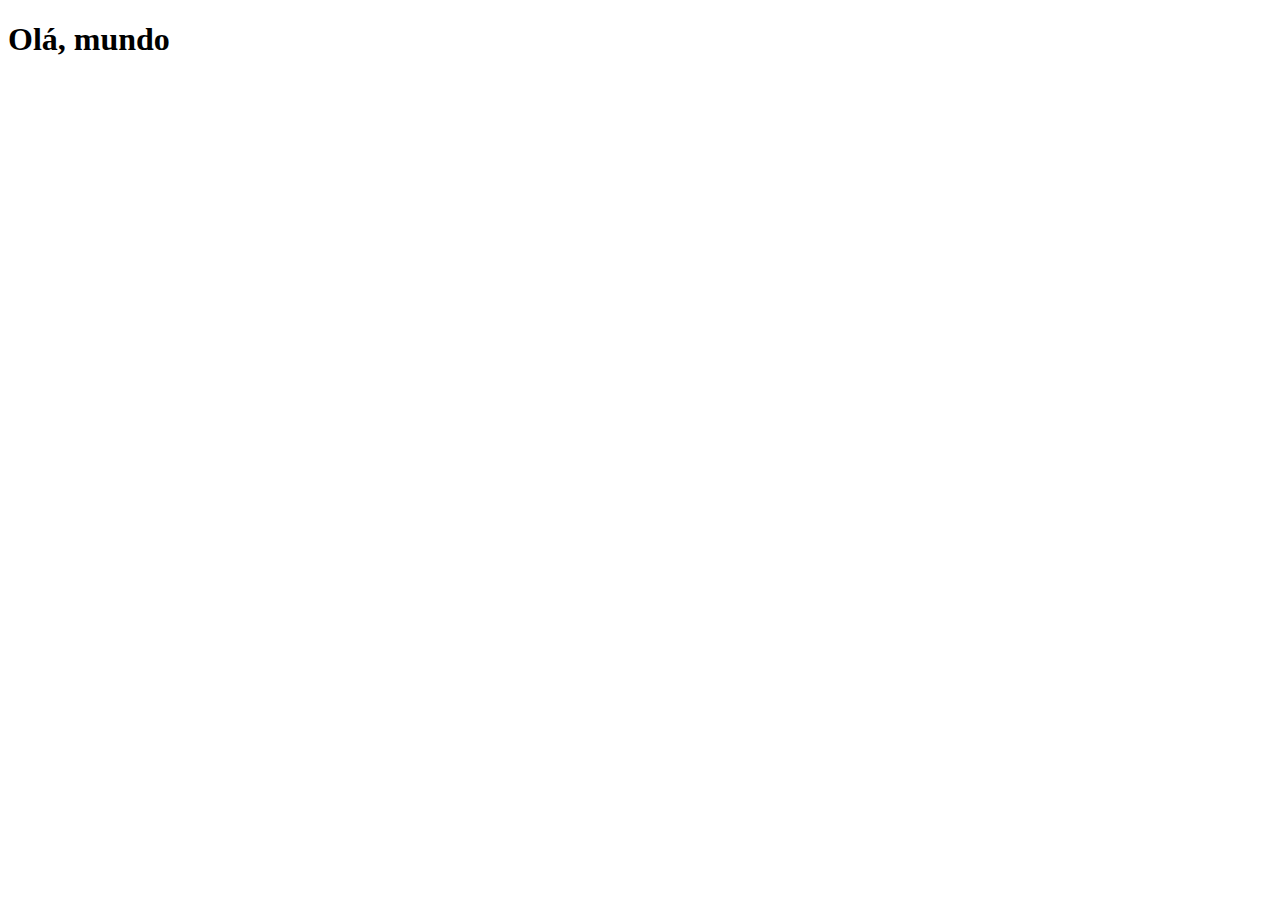
==== index.html @ 19b87704 "criei o index" ====
<!DOCTYPE html>
<html lang="pt-br">
<head>
    <meta charset="UTF-8">
    <meta name="viewport" content="width=device-width, initial-scale=1.0">
    <link rel="shortcut icon" href="favicon.ico" type="image/x-icon">
    <title>Projeto Redes sociais</title>

</head>
<body>
    <h1>Olá, mundo</h1>
</body>
</html>
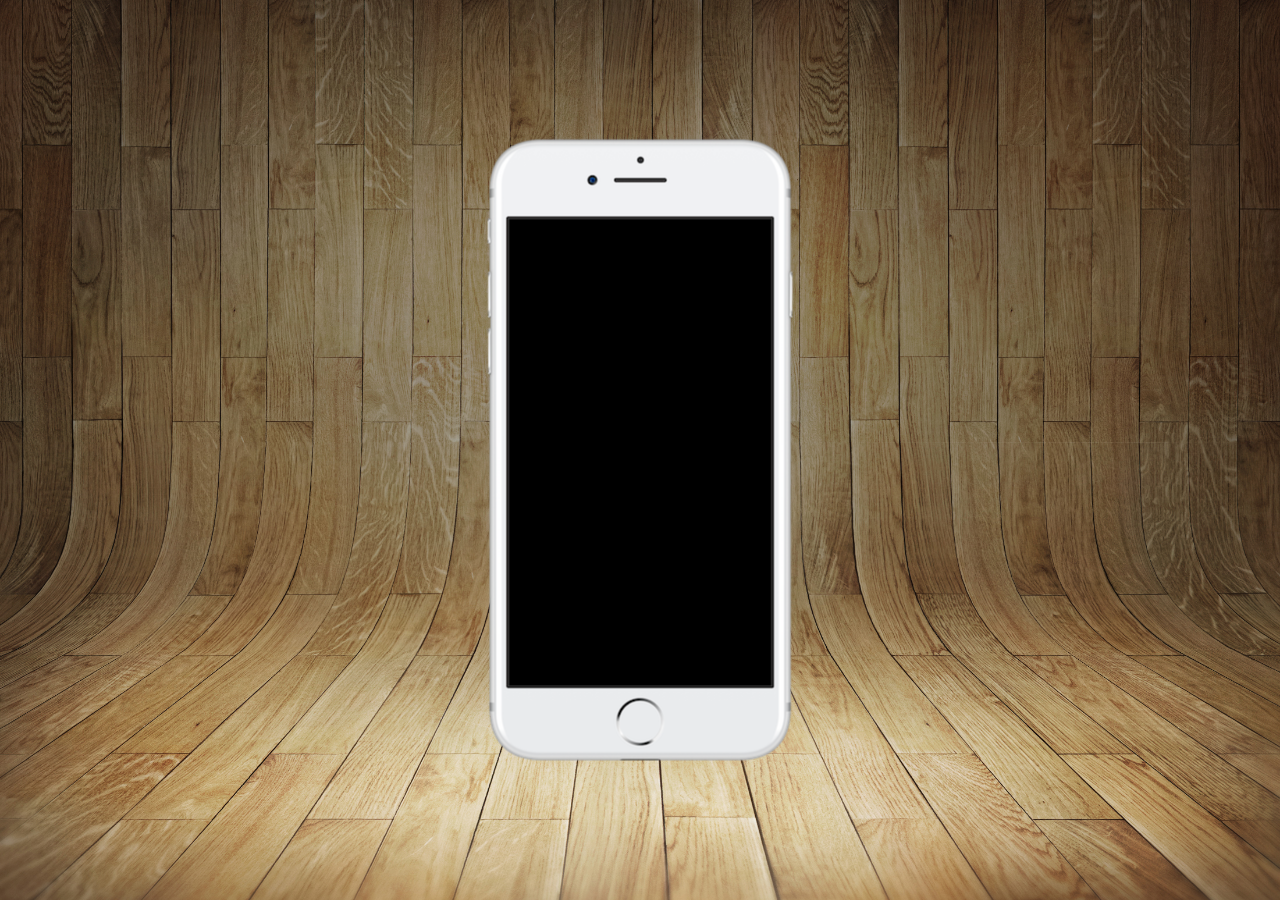
==== commit 943c7acf: "projeto social 01" ====
--- a/index.html
+++ b/index.html
@@ -4,10 +4,19 @@
     <meta charset="UTF-8">
     <meta name="viewport" content="width=device-width, initial-scale=1.0">
     <link rel="shortcut icon" href="favicon.ico" type="image/x-icon">
+    <link rel="stylesheet" href="estilos/style.css">
     <title>Projeto Redes sociais</title>
 
 </head>
 <body>
-    <h1>Olá, mundo</h1>
+    <main>
+        <section id="telefone" >
+            
+        </section>
+        <section id="redes-sociais">
+            
+        </section>
+    </main>
+
 </body>
 </html>--- a/estilos/style.css
+++ b/estilos/style.css
@@ -0,0 +1,35 @@
+
+@charset "UTF-8";
+
+* {
+    margin: 0;
+    padding: 0;
+    font-family: Arial, Helvetica, sans-serif;
+}
+
+html, body {
+    height: 100vh;
+    width: 100vw;
+    background-color: black;
+}
+
+body {
+    background: url('../imagens/fundo-madeira.jpg') no-repeat top center;
+    background-size: cover;
+    background-attachment: fixed;
+}
+main {
+    position: relative;
+    height: 100vh;
+    
+}
+
+section#telefone {
+    position: absolute;
+    top: 50%;
+    left: 50%;
+    transform: translate(-50%, -50%);
+    height: 627px;
+    width: 311px;
+    background: url('../imagens/frame-iphone.png') no-repeat;
+}
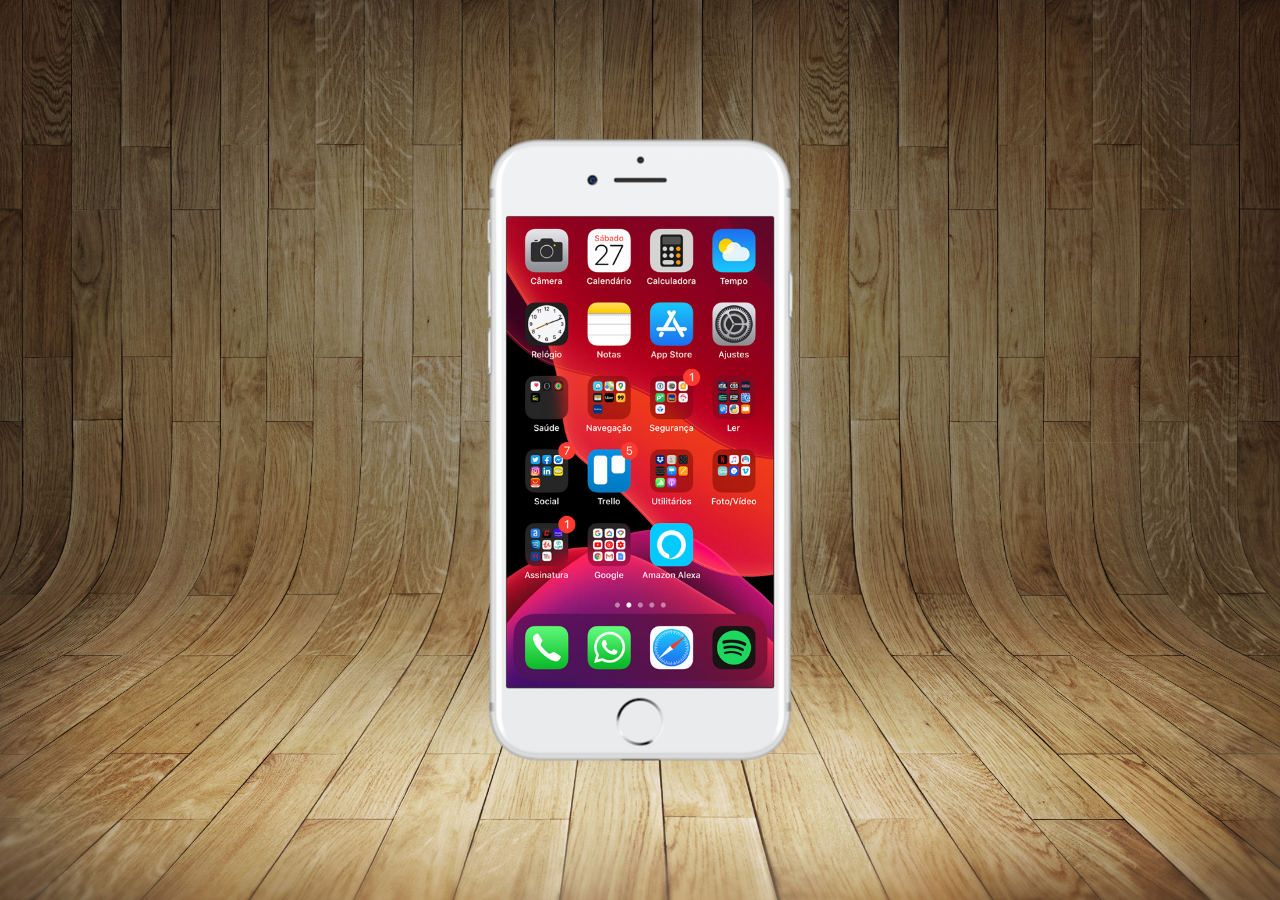
==== commit c341d539: "tela home" ====
--- a/index.html
+++ b/index.html
@@ -11,7 +11,7 @@
 <body>
     <main>
         <section id="telefone" >
-            
+            <iframe src="home.html" name="tela" id="tela" frameborder="0"></iframe>
         </section>
         <section id="redes-sociais">
             
--- a/estilos/style.css
+++ b/estilos/style.css
@@ -29,7 +29,15 @@
     top: 50%;
     left: 50%;
     transform: translate(-50%, -50%);
+
     height: 627px;
     width: 311px;
     background: url('../imagens/frame-iphone.png') no-repeat;
 }
+iframe#tela {
+    position: relative;
+    top: 80px;
+    left: 22px;
+    width: 267px;
+    height: 471px;
+}
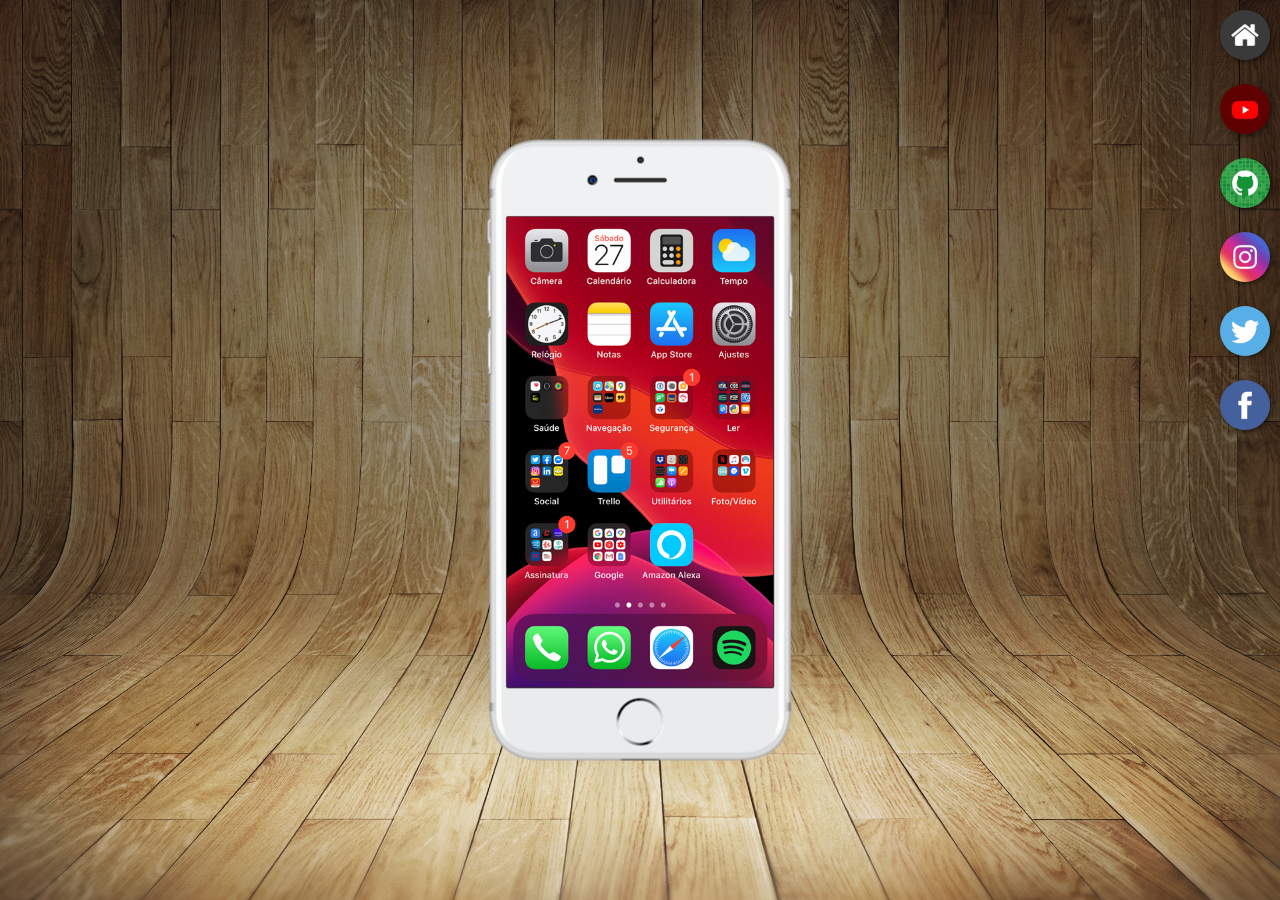
==== commit 7cd05df3: "botoes lateral" ====
--- a/index.html
+++ b/index.html
@@ -11,10 +11,17 @@
 <body>
     <main>
         <section id="telefone" >
-            <iframe src="home.html" name="tela" id="tela" frameborder="0"></iframe>
+            <iframe src="home.html" name="tela" id="tela" frameborder="0">
+                Seu navegador não é compativel.
+            </iframe>
         </section>
         <section id="redes-sociais">
-            
+            <a href="#" target="tela"><img src="imagens/logo-home.jpg" alt="home"></a><br>
+            <a href="#" target="tela"><img src="imagens/logo-youtube.jpg" alt="YouTube"></a><br>
+            <a href="#" target="tela"><img src="imagens/logo-github.jpg" alt="GitHub"></a><br>
+            <a href="#" target="tela"><img src="imagens/logo-instagram.jpg" alt="Instagram"></a><br>
+            <a href="#" target="tela"><img src="imagens/logo-twitter.jpg" alt="Twitter"></a><br>
+            <a href="#" target="tela"><img src="imagens/logo-facebook.jpg" alt="Facebook"></a><br>
         </section>
     </main>
 
--- a/estilos/style.css
+++ b/estilos/style.css
@@ -41,3 +41,21 @@
     width: 267px;
     height: 471px;
 }
+section#redes-sociais {
+    text-align: right;
+}
+
+section#redes-sociais > a > img {
+    width: 50px;
+    margin: 10px;
+    border-radius: 50%;
+    box-shadow: 2px 2px 5px rgba(0, 0, 0, 0.49);
+    box-sizing: border-box;
+}
+
+section#redes-sociais img:hover {
+    border: 2px solid rgba(250, 255, 254, 0.616);
+    transform: translate(-3px, -3px);
+    box-shadow: 5px 5px 10px rgba(0, 0, 0, 0.664);
+    transition: transform .2s, border .5s;
+}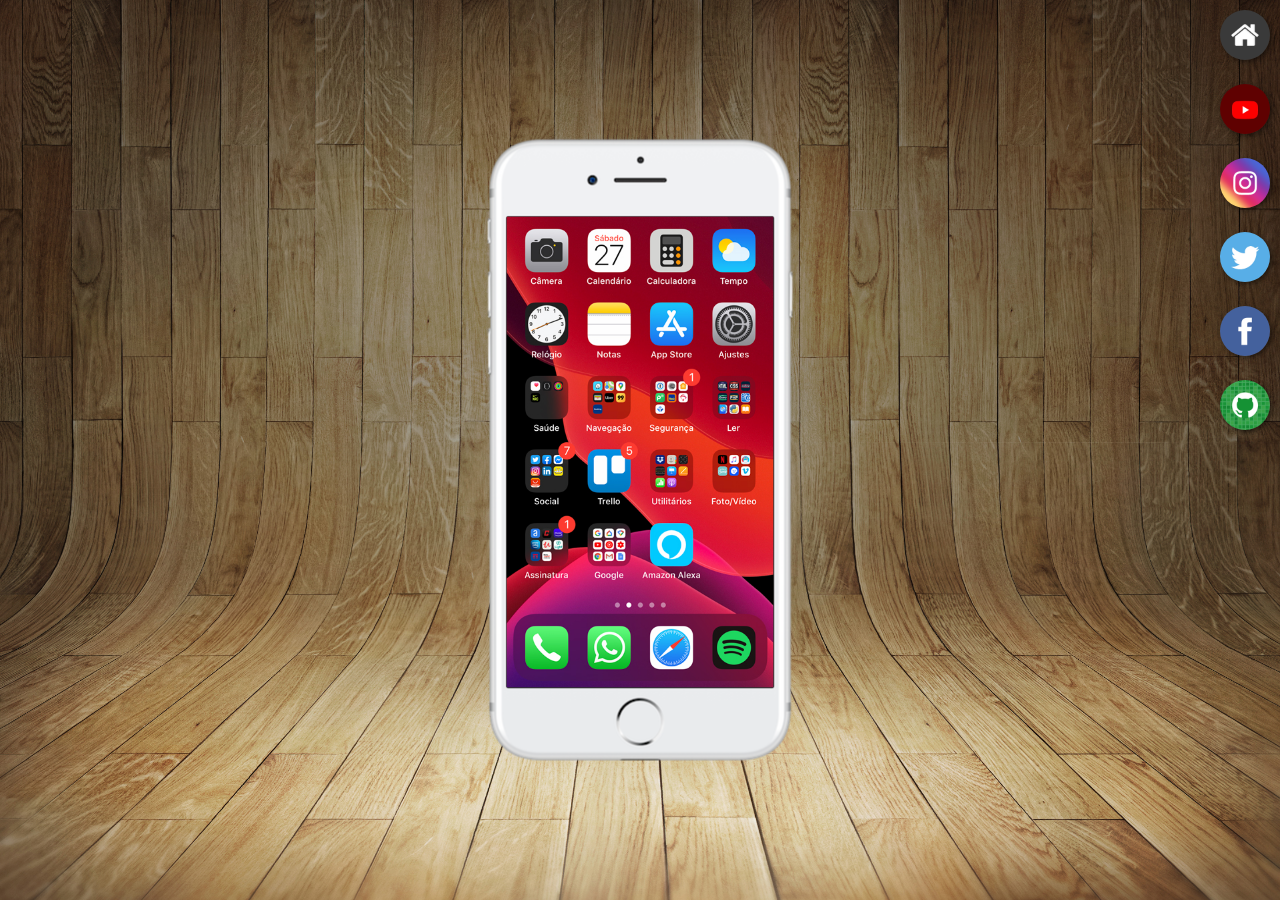
==== commit 729708d2: "alteração icones" ====
--- a/index.html
+++ b/index.html
@@ -16,12 +16,13 @@
             </iframe>
         </section>
         <section id="redes-sociais">
-            <a href="#" target="tela"><img src="imagens/logo-home.jpg" alt="home"></a><br>
-            <a href="#" target="tela"><img src="imagens/logo-youtube.jpg" alt="YouTube"></a><br>
-            <a href="#" target="tela"><img src="imagens/logo-github.jpg" alt="GitHub"></a><br>
-            <a href="#" target="tela"><img src="imagens/logo-instagram.jpg" alt="Instagram"></a><br>
-            <a href="#" target="tela"><img src="imagens/logo-twitter.jpg" alt="Twitter"></a><br>
-            <a href="#" target="tela"><img src="imagens/logo-facebook.jpg" alt="Facebook"></a><br>
+            <a href="home.html" target="tela"><img src="imagens/logo-home.jpg" alt="home"></a><br>
+            <a href="youtube.html" target="tela"><img src="imagens/logo-youtube.jpg" alt="YouTube"></a><br>
+            
+            <a href="instagram.html" target="tela"><img src="imagens/logo-instagram.jpg" alt="Instagram"></a><br>
+            <a href="twitter.html" target="tela"><img src="imagens/logo-twitter.jpg" alt="Twitter"></a><br>
+            <a href="facebook.html" target="tela"><img src="imagens/logo-facebook.jpg" alt="Facebook"></a><br>
+            <a href="github.html" target="tela"><img src="imagens/logo-github.jpg" alt="GitHub"></a><br>
         </section>
     </main>
 
